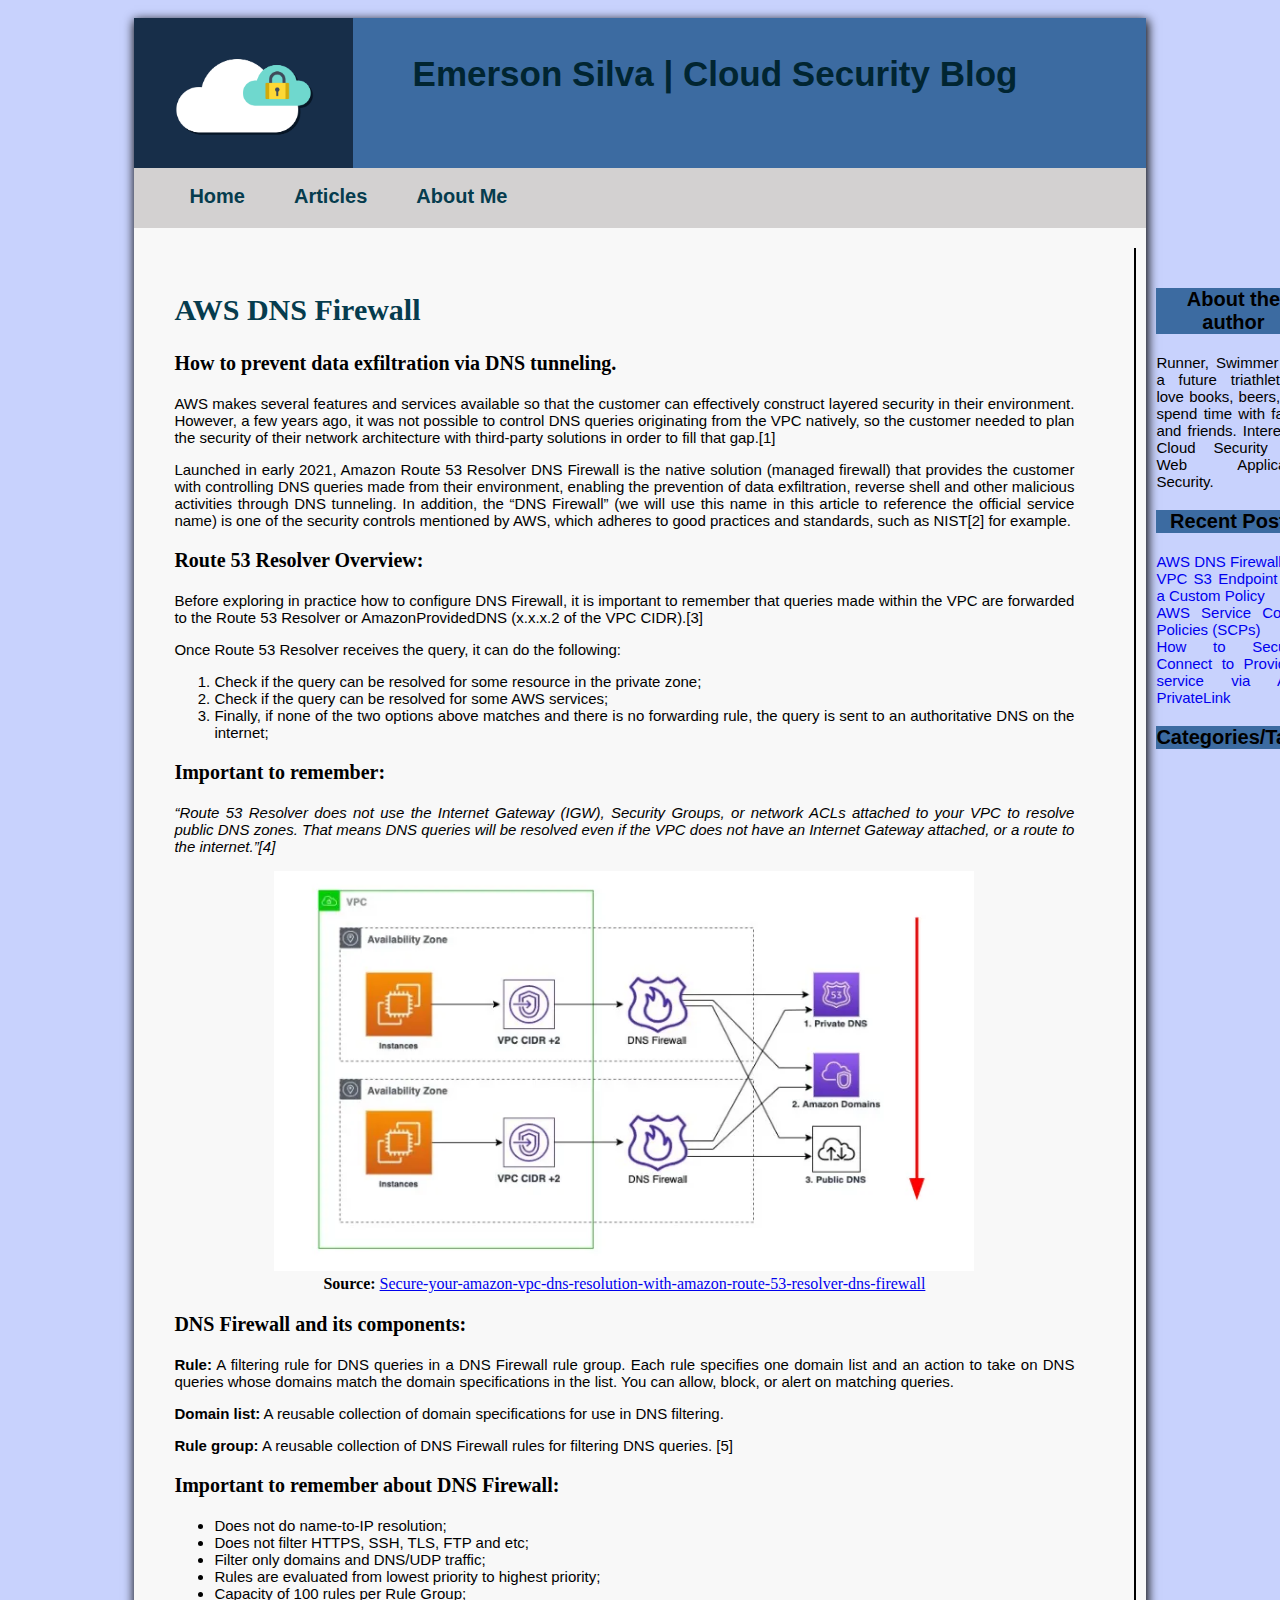
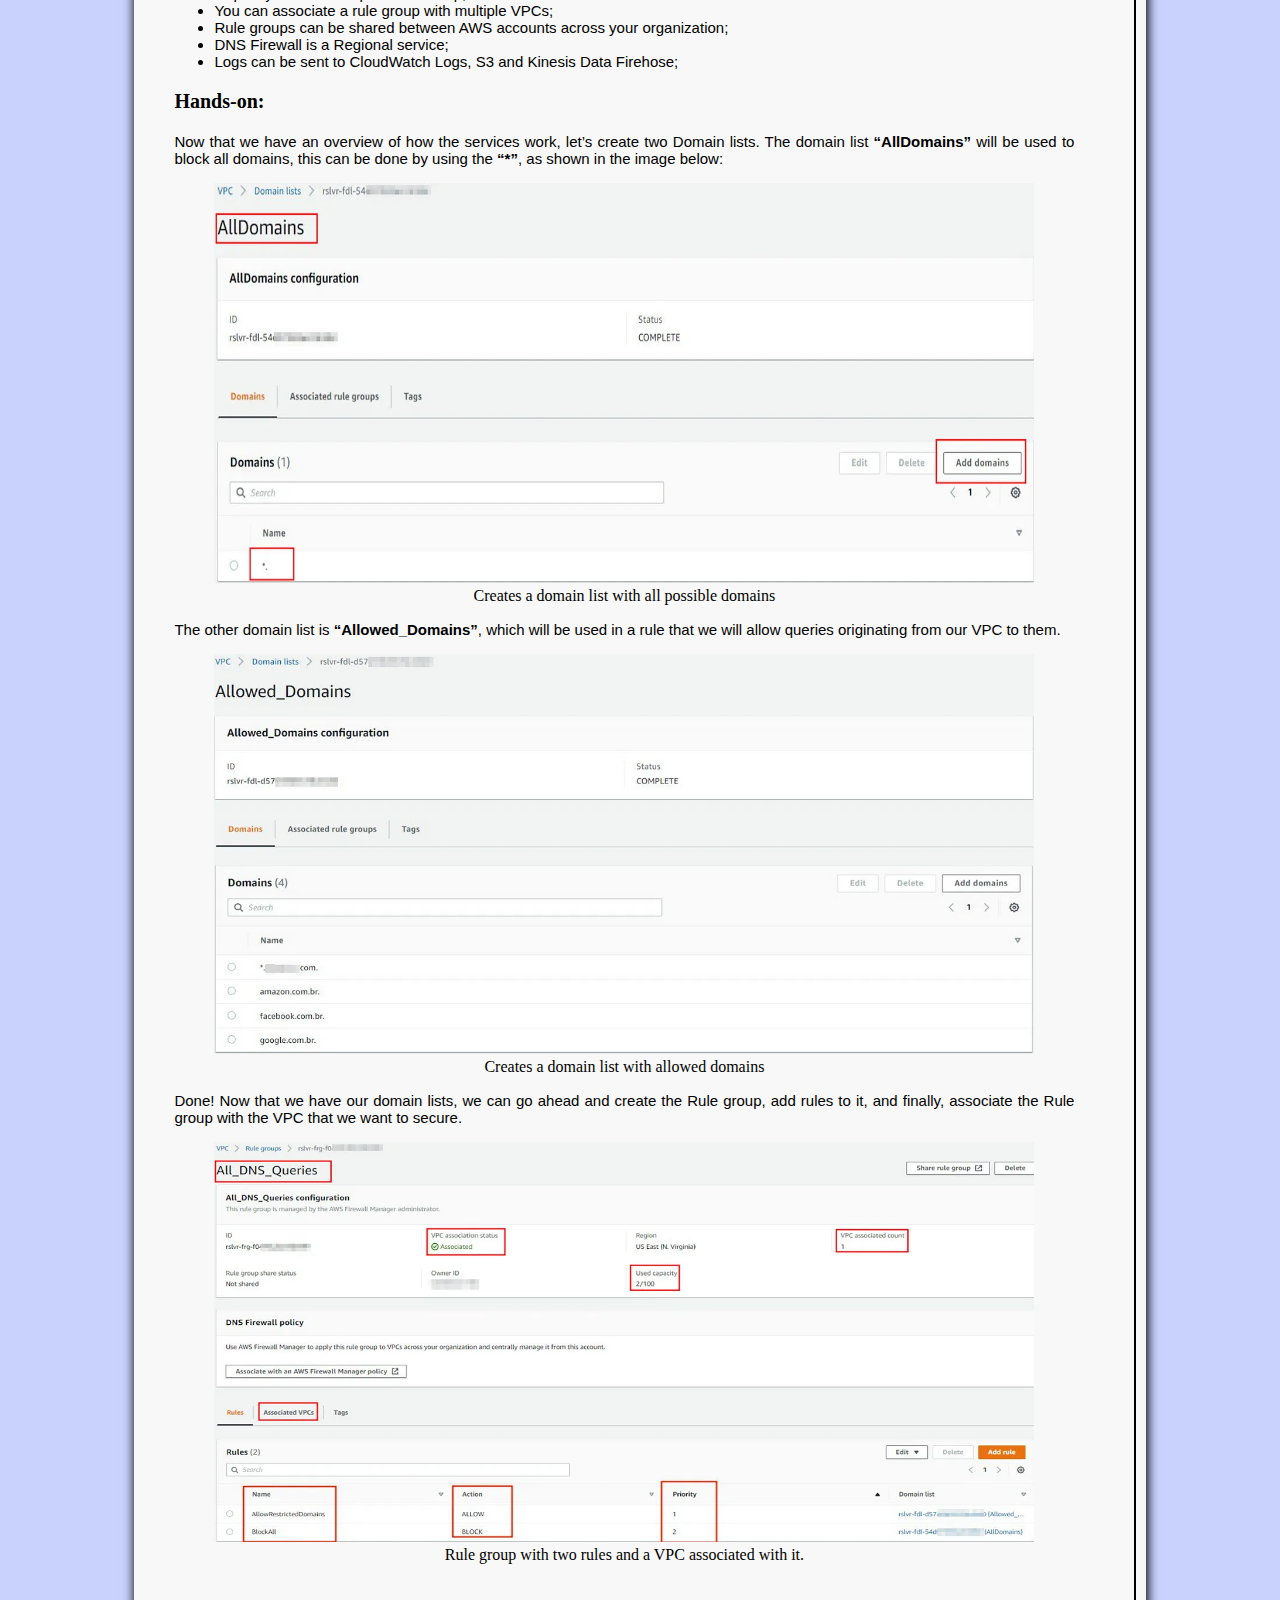
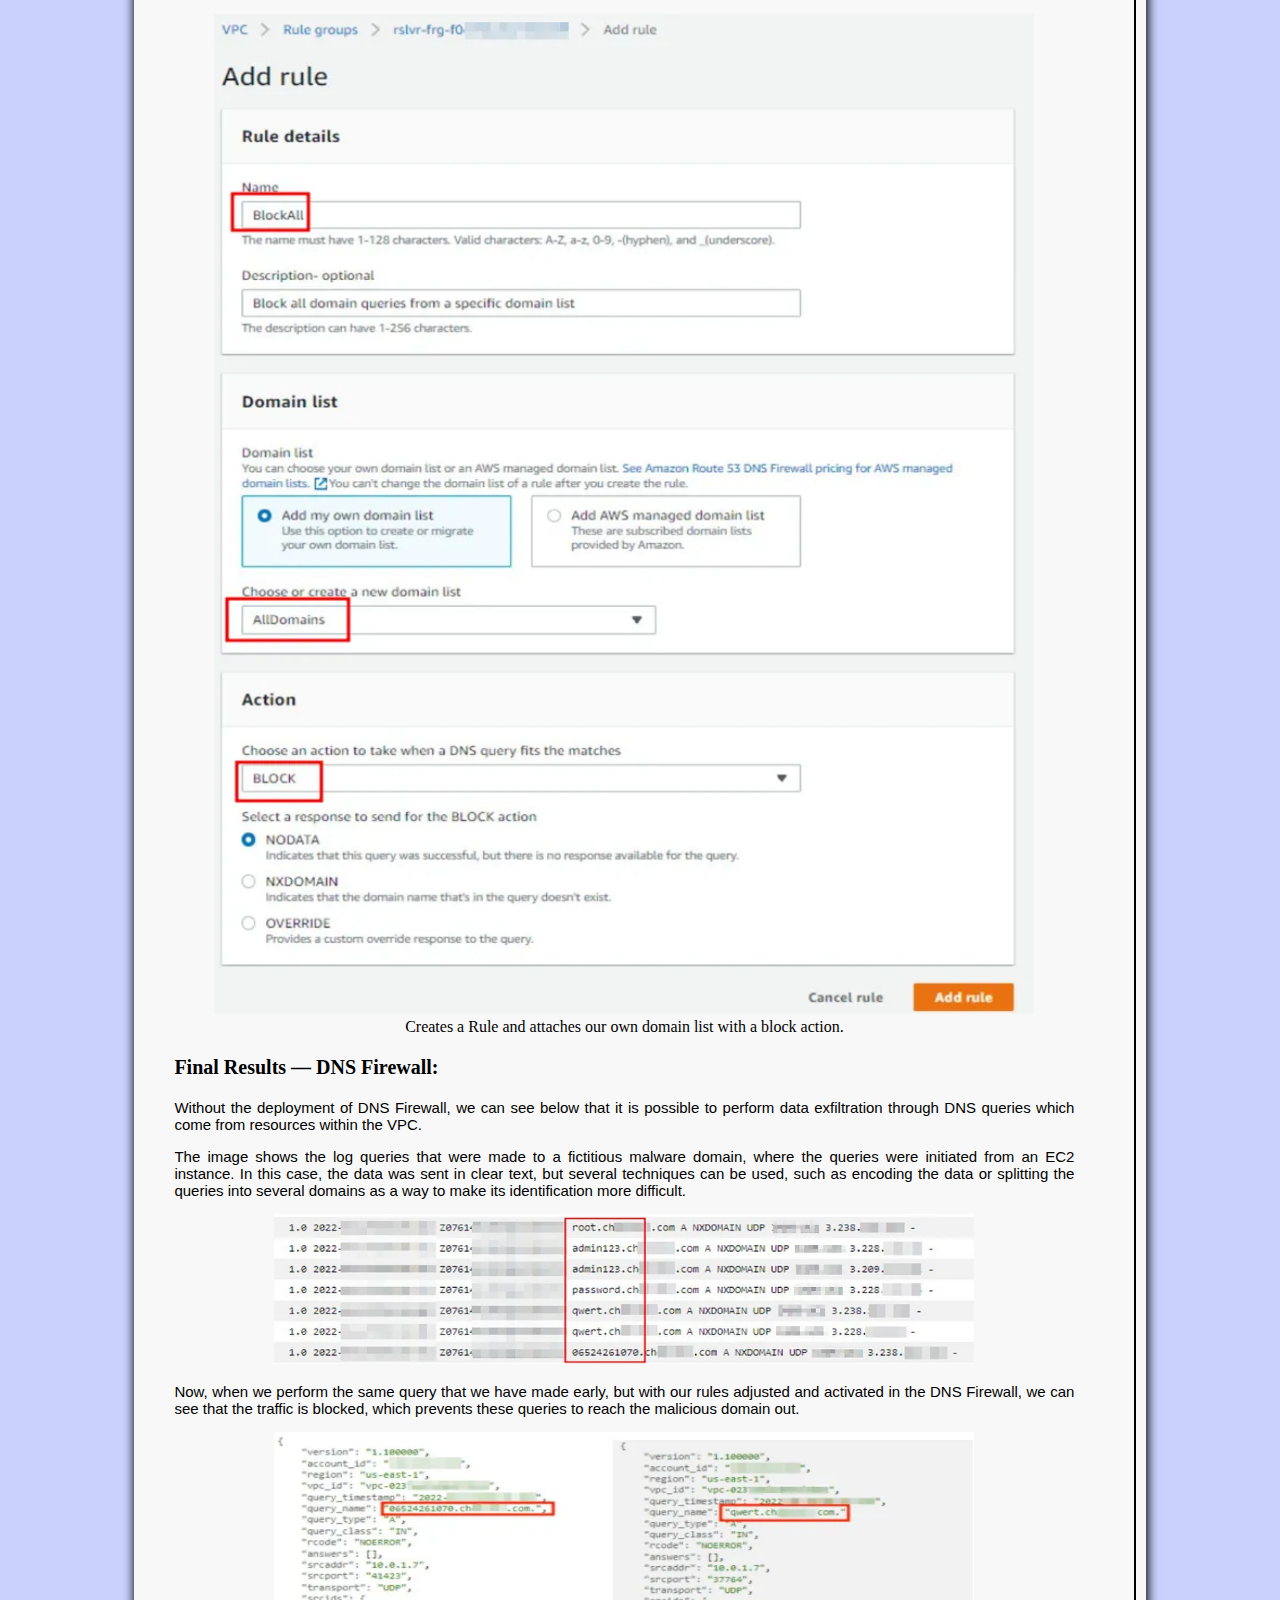
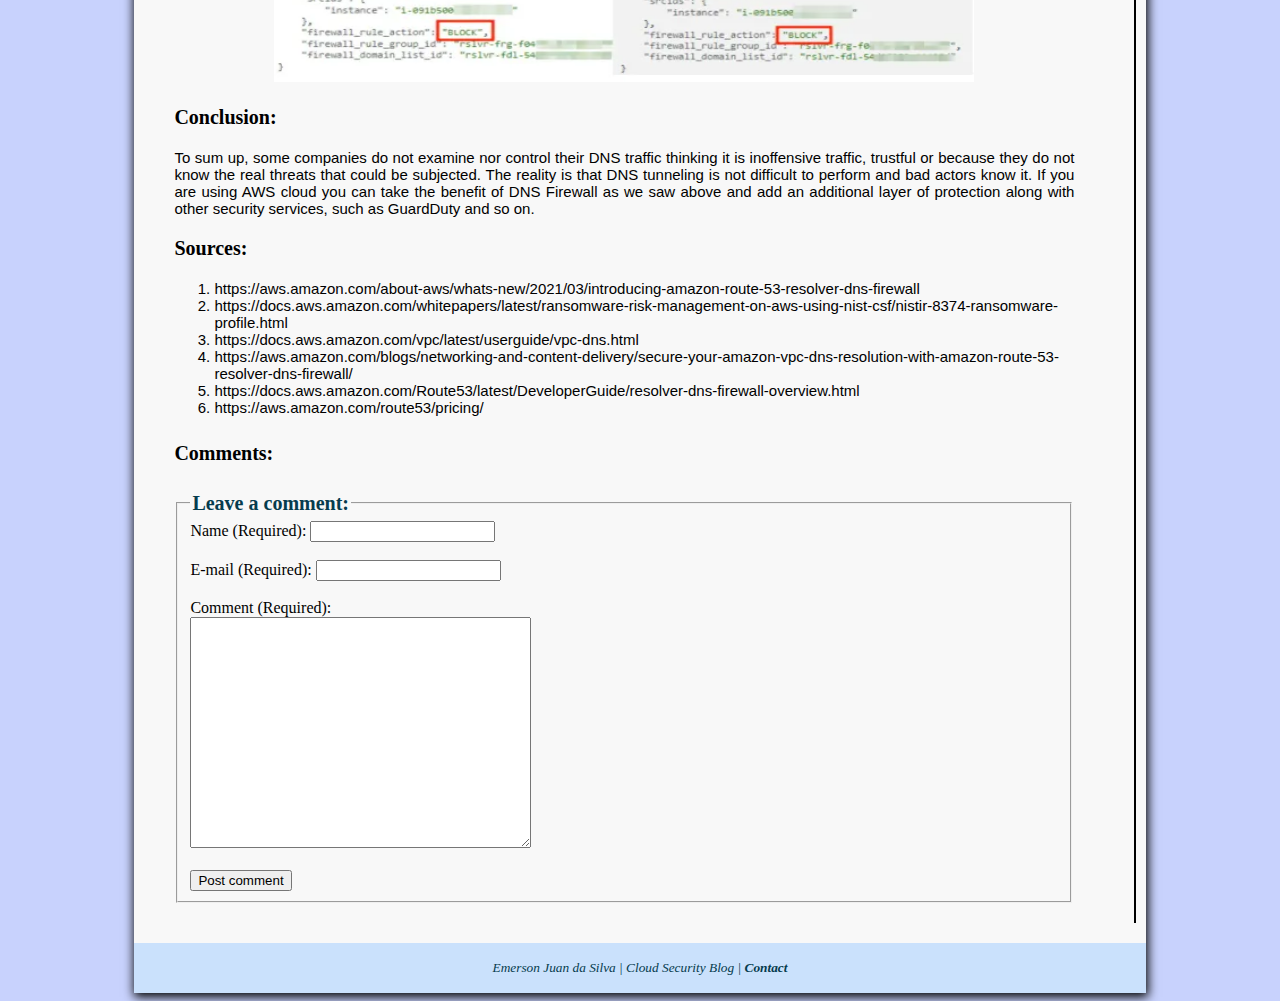
==== dnsfirewall.html @ 895846ac "CloudSecurity-Initial Version" ====
<!DOCTYPE html>
<html lang="en">

<head>
    <meta charset="utf-8">
    <title>DNS Firewall | Cloud Security</title>
    <link rel="stylesheet" href="./css/style.css">
    <script src="./js/main.js" defer></script>
</head>

<body id="container">
    <div id="wrapper">
        <header>
            <h1><a href="index.html">Emerson Silva | Cloud Security Blog</a></h1>
        </header>
        <nav>
            <ul>
                <li><a href="index.html">Home</a></li>
                <li><a href="articles.html">Articles</a></li>
                <li><a href="aboutme.html">About Me</a></li>
            </ul>
        </nav>
        <div id="flexBox">
            <main>
                <div class="fullArticle">
                    <h2>AWS DNS Firewall</h2>
                    <h3>How to prevent data exfiltration via DNS tunneling.</h3>
                    <p>AWS makes several features and services available so that the customer can effectively construct
                        layered security in their environment. However, a few years ago, it was not possible to control
                        DNS
                        queries originating from the VPC natively, so the customer needed to plan the security of their
                        network architecture with third-party solutions in order to fill that gap.[1]</p>
                    <p>
                        Launched in early 2021, Amazon Route 53 Resolver DNS Firewall is the native solution (managed
                        firewall) that provides the customer with controlling DNS queries made from their environment,
                        enabling the prevention of data exfiltration, reverse shell and other malicious activities
                        through
                        DNS tunneling. In addition, the “DNS Firewall” (we will use this name in this article to
                        reference
                        the official service name) is one of the security controls mentioned by AWS, which adheres to
                        good
                        practices and standards, such as NIST[2] for example.
                    </p>
                    <h3>Route 53 Resolver Overview:</h3>
                    <p>
                        Before exploring in practice how to configure DNS Firewall, it is important to remember that
                        queries
                        made within the VPC are forwarded to the Route 53 Resolver or AmazonProvidedDNS (x.x.x.2 of the
                        VPC
                        CIDR).[3]
                    </p>
                    <p>Once Route 53 Resolver receives the query, it can do the following:</p>
                    <ol>
                        <li>Check if the query can be resolved for some resource in the private zone;</li>
                        <li>Check if the query can be resolved for some AWS services;</li>
                        <li>Finally, if none of the two options above matches and there is no forwarding rule, the query
                            is
                            sent to an authoritative DNS on the internet;</li>
                    </ol>
                    <h3>Important to remember:</h3>
                    <p><i>“Route 53 Resolver does not use the Internet Gateway (IGW), Security Groups, or network ACLs
                            attached to your VPC to resolve public DNS zones. That means DNS queries will be resolved
                            even
                            if the VPC does not have an Internet Gateway attached, or a route to the internet.”[4]</i>
                    </p>
                    <figure>
                        <img src="./images/dnsFirewall_images/dnsRuleOrder.webp" width="700" height="400"
                            alt="Dns Firewall Rule Order">
                        <figcaption><b>Source: </b><a
                                href="https://aws.amazon.com/blogs/networking-and-content-delivery/secure-your-amazon-vpc-dns-resolution-with-amazon-route-53-resolver-dns-firewall" target="_blank">Secure-your-amazon-vpc-dns-resolution-with-amazon-route-53-resolver-dns-firewall</a>
                        </figcaption>
                    </figure>
                    <h3>DNS Firewall and its components:</h3>
                    <p><b>Rule:</b> A filtering rule for DNS queries in a DNS Firewall rule group. Each rule specifies
                        one
                        domain list and an action to take on DNS queries whose domains match the domain specifications
                        in
                        the list. You can allow, block, or alert on matching queries.</p>
                    <p><b>Domain list:</b> A reusable collection of domain specifications for use in DNS filtering.</p>
                    <p><b>Rule group:</b> A reusable collection of DNS Firewall rules for filtering DNS queries. [5]</p>
                    <h3>Important to remember about DNS Firewall:</h3>
                    <ul>
                        <li>Does not do name-to-IP resolution;</li>
                        <li>Does not filter HTTPS, SSH, TLS, FTP and etc;</li>
                        <li>Filter only domains and DNS/UDP traffic;</li>
                        <li>Rules are evaluated from lowest priority to highest priority;</li>
                        <li>Capacity of 100 rules per Rule Group;</li>
                        <li>You can associate a rule group with multiple VPCs;</li>
                        <li>Rule groups can be shared between AWS accounts across your organization;</li>
                        <li>DNS Firewall is a Regional service;</li>
                        <li>Logs can be sent to CloudWatch Logs, S3 and Kinesis Data Firehose;</li>
                    </ul>
                    <h3>Hands-on:</h3>
                    <p>Now that we have an overview of how the services work, let’s create two Domain lists. The domain
                        list
                        <b>“AllDomains”</b> will be used to block all domains, this can be done by using the <b>“*”</b>,
                        as
                        shown in the
                        image below:
                    </p>
                    <figure>
                        <img src="./images/dnsFirewall_images/allPossibleDomains.webp" width="820" height="400"
                            alt="All Possible Domains">
                        <figcaption>Creates a domain list with all possible domains</figcaption>
                    </figure>
                    <p>The other domain list is <b>“Allowed_Domains”</b>, which will be used in a rule that we will
                        allow
                        queries
                        originating from our VPC to them.</p>
                    <figure>
                        <img src="./images/dnsFirewall_images/allowedDomains.webp" width="820" height="400"
                            alt="Allowed Domains List">
                        <figcaption>Creates a domain list with allowed domains</figcaption>
                    </figure>
                    <p>Done! Now that we have our domain lists, we can go ahead and create the Rule group, add rules to
                        it,
                        and finally, associate the Rule group with the VPC that we want to secure.</p>
                    <figure>
                        <img src="./images/dnsFirewall_images/rulesAndVPC.webp" width="820" height="400"
                            alt="Rules and VPC">
                        <figcaption>Rule group with two rules and a VPC associated with it.</figcaption>
                    </figure>
                    <br>
                    <figure>
                        <img src="./images/dnsFirewall_images/blockActionForDomainList.webp" width="820" height="1000"
                            alt="Block Action For Domain List">
                        <figcaption>Creates a Rule and attaches our own domain list with a block action.</figcaption>
                    </figure>
                    <h3>Final Results — DNS Firewall:</h3>
                    <p>Without the deployment of DNS Firewall, we can see below that it is possible to perform data
                        exfiltration through DNS queries which come from resources within the VPC.</p>
                    <p>The image shows the log queries that were made to a fictitious malware domain, where the queries
                        were
                        initiated from an EC2 instance. In this case, the data was sent in clear text, but several
                        techniques can be used, such as encoding the data or splitting the queries into several domains
                        as a
                        way to make its identification more difficult.</p>
                    <img src="./images/dnsFirewall_images/queriesViaDNS.webp" width="700" height="150"
                        alt="Exfiltration via DNS">
                    <p>Now, when we perform the same query that we have made early, but with our rules adjusted and
                        activated in the DNS Firewall, we can see that the traffic is blocked, which prevents these
                        queries
                        to reach the malicious domain out.</p>
                    <img src="./images/dnsFirewall_images/blockExfiltration.webp" width="700" height="250"
                        alt="Block Exfiltration via DNS">
                    <h3>Conclusion:</h3>
                    <p>To sum up, some companies do not examine nor control their DNS traffic thinking it is inoffensive
                        traffic, trustful or because they do not know the real threats that could be subjected. The
                        reality
                        is that DNS tunneling is not difficult to perform and bad actors know it. If you are using AWS
                        cloud
                        you can take the benefit of DNS Firewall as we saw above and add an additional layer of
                        protection
                        along with other security services, such as GuardDuty and so on.</p>
                        <h3>Sources:</h3>
                        <ol>
                            <li>https://aws.amazon.com/about-aws/whats-new/2021/03/introducing-amazon-route-53-resolver-dns-firewall</li>
                            <li>https://docs.aws.amazon.com/whitepapers/latest/ransomware-risk-management-on-aws-using-nist-csf/nistir-8374-ransomware-profile.html</li>
                            <li>https://docs.aws.amazon.com/vpc/latest/userguide/vpc-dns.html</li>
                            <li>https://aws.amazon.com/blogs/networking-and-content-delivery/secure-your-amazon-vpc-dns-resolution-with-amazon-route-53-resolver-dns-firewall/</li>
                            <li>https://docs.aws.amazon.com/Route53/latest/DeveloperGuide/resolver-dns-firewall-overview.html</li>
                            <li>https://aws.amazon.com/route53/pricing/</li>
                        </ol>
                    <h4>Comments:</h4>
                    <h5 id="name"></h5>
                    <p id="comments"></p>
                    <form onsubmit="comments(event)">
                        <fieldset>
                            <legend>
                                Leave a comment:
                            </legend>
                            <label for="userName">Name (Required): </label>
                            <input type="text" name="userName" id="userName" required><br><br>
                            <label for="email">E-mail (Required):</label>
                            <input type="email" name="email" id="email" required><br><br>
                            <label for="comment">Comment (Required):</label><br>
                            <textarea name="comment" id="comment" rows="15" cols="40"></textarea><br>
                            <label for="submit"></label><br>
                            <input type="submit" name="submit" id="submit" value="Post comment">
                        </fieldset>
                    </form>
                </div>
            </main>
            <aside>
                <div id="authorBox">
                    <h3>About the author</h3>
                    <p>Runner, Swimmer and a future triathlete. I love books, beers, and spend time with family and
                        friends. Interest in Cloud Security and Web Application Security.</p>
                </div>
                <div id="recentPostsBox">
                    <h3>Recent Posts</h3>
                    <a href="dnsfirewall.html">AWS DNS Firewall</a><br>
                    <a href="vpcendpoint.html">VPC S3 Endpoint with a Custom Policy</a><br>
                    <a href="scps.html">AWS Service Control Policies (SCPs)</a><br>
                    <a href="privatelink.html">How to Securely Connect to Provider’s service via AWS PrivateLink</a>
                </div>
                <div id="tagsBox">
                    <h3>Categories/Tags</h3>
                </div>
            </aside>
        </div>
        <footer>
            <small><i>Emerson Juan da Silva | Cloud Security Blog | <a href="aboutme.html">Contact</a></i></small>
        </footer>
    </div>
    </body>
</html>
---- css/style.css ----
* {
    box-sizing: border-box;
}

body {
    background-color: rgb(200, 210, 253);
    padding-top: 10px;
}

#wrapper {
    width: 80%;
    /*Define 80% of page layout for wrapper ID*/
    min-width: 320px;
    max-width: 1200px;
    background-color: rgb(248, 248, 248);
    text-align: center;
    margin: auto;
    box-shadow: 1px 3px 10px 1px;
}

#flexBox {
    display: flex;
    /*Property to configure a flex container*/
}

header {
    background-image: url(../images/cloudSec.webp);
    background-repeat: no-repeat;
    background-size: contain;
    background-color: rgb(60, 107, 161);
    height: 150px;
    padding: 15px;
}

h1 a {
    color: rgb(1, 37, 49);
    text-decoration: none;
    font-family: 'Segoe UI', Tahoma, Geneva, Verdana, sans-serif;
    font-size: 35px;
    padding-left: 150px;

}

nav {
    background-color: rgb(211, 209, 209);
    height: 60px;
    padding-top: 1px;
    text-align: left;
}

nav ul {
    list-style-type: none;
    /*Removes the list markers*/
}

nav a {
    text-decoration: none;
    /*Removes underline from the navigation hyperlinks*/
    padding-right: 15px;
    /*Add some space between the hyperlinks*/
    font-family: 'Segoe UI', Tahoma, Geneva, Verdana, sans-serif;
    font-size: 20px;
    font-weight: bold;
    margin: 15px;
    color: rgb(6, 60, 78);
}

nav a:hover {
    background-color: rgb(60, 107, 161);
}

nav li {
    display: inline;
    /*To render the list items horizontally*/
}

#searchBox {
    float: right;
    /*Define searchbox to right side of nav bar*/
    padding-right: 100px;
    margin-right: 5px;
}

main {
    flex: 8;
    /*Configure proportional flexible items*/
    margin: 20px;
    padding: 20px;
}

aside {
    flex: 2;
    /*Configure proportional flexible items*/
    border-left: 2px solid;
    margin: 20px;
    padding: 20px;
}

footer {
    background-color: rgb(202, 225, 252);
    height: 50px;
    padding-top: 15px;
    color: rgb(6, 60, 78);
}

footer a {
    text-decoration: none;
    color: rgb(6, 60, 78);
    font-weight: bold;
}

.articles h2 {
    font-size: 30px;
    color: rgb(6, 60, 78);
}

.articles h3 {
    font-size: 20px;
    color: rgb(128, 126, 126);
}

.articles {
    border-bottom: 2px solid rgb(211, 209, 209);
    margin: 10px;
    text-align: justify;
    font-family: 'Segoe UI', Tahoma, Geneva, Verdana, sans-serif;
}

.articles a {
    text-decoration: none;
    font-weight: bold;
    color: rgb(6, 60, 78);
}

#authorBox h3 {
    text-align: center;
    font-family: 'Segoe UI', Tahoma, Geneva, Verdana, sans-serif;
    background-color: rgb(60, 107, 161);
    font-size: 20px;
}

#authorBox {
    text-align: justify;
    font-size: 15px;
    font-family: 'Segoe UI', Tahoma, Geneva, Verdana, sans-serif;
}

#recentPostsBox h3 {
    text-align: center;
    font-family: 'Segoe UI', Tahoma, Geneva, Verdana, sans-serif;
    background-color: rgb(60, 107, 161);
    font-size: 20px;
}

#recentPostsBox {
    text-align: justify;
    font-size: 15px;
    font-family: 'Segoe UI', Tahoma, Geneva, Verdana, sans-serif;
}

#recentPostsBox a {
    text-decoration: none;
}

#tagsBox h3 {
    text-align: center;
    font-family: 'Segoe UI', Tahoma, Geneva, Verdana, sans-serif;
    background-color: rgb(60, 107, 161);
    font-size: 20px;
}

#tagsBox {
    text-align: justify;
    font-size: 15px;
    font-family: 'Segoe UI', Tahoma, Geneva, Verdana, sans-serif;
}

#aboutme h2 {
    text-align: left;
    font-size: 30px;
    color: rgb(6, 60, 78);
}

#aboutme p {
    text-align: justify;
    font-size: 15px;
    font-family: 'Segoe UI', Tahoma, Geneva, Verdana, sans-serif;
}

#aboutme form legend {
    text-align: left;
    font-size: 20px;
    color: rgb(6, 60, 78);
    font-weight: bold;
}

#aboutme form {
    text-align: left;
}

.fullArticle h2 {
    text-align: left;
    font-size: 30px;
    color: rgb(6, 60, 78);
}

.fullArticle h3 {
    text-align: left;
    font-size: 20px;
    color: black;
}

.fullArticle p {
    text-align: justify;
    font-size: 15px;
    font-family: 'Segoe UI', Tahoma, Geneva, Verdana, sans-serif;
}

.fullArticle ul {
    text-align: justify;
    font-size: 15px;
    font-family: 'Segoe UI', Tahoma, Geneva, Verdana, sans-serif;
}

.fullArticle ol {
    text-align: justify;
    font-size: 15px;
    font-family: 'Segoe UI', Tahoma, Geneva, Verdana, sans-serif;
}

.fullArticle dt {
    text-align: justify;
    font-size: 15px;
    font-family: 'Segoe UI', Tahoma, Geneva, Verdana, sans-serif;
    font-weight: bold;
}

.fullArticle dd {
    text-align: justify;
    font-size: 15px;
    font-family: 'Segoe UI', Tahoma, Geneva, Verdana, sans-serif;
}

.fullArticle form legend {
    text-align: left;
    font-size: 20px;
    color: rgb(6, 60, 78);
    font-weight: bold;
}

.fullArticle form {
    text-align: left;
}

.fullArticle h4 {
    text-align: left;
    font-size: 20px;
    color: black;
}

.fullArticle h5 {
    text-align: left;
    font-size: 15px;
    color: black;
}

/*Display the flex items in a different order*/
main {
    order: 1;
}

/*Display the flex items in a different order*/
aside {
    order: 2;
}



@media only screen and (max-width: 1200px) {

    /*Display for tablet*/
    body {
        margin: 0px;
    }

    header {
        background-color: rgb(60, 107, 161);
    }

    h1 {
        display: none;
    }

    aside {
        display: none;
    }

    img {
        display: none
    }

    #wrapper {
        width: 768px;
    }

    nav {
        background-color: rgb(60, 107, 161);
    }

    nav ul {
        text-align: center;
        margin: 0px;
    }

    nav ul li {
        display: inline-block;
        padding: 0.3em
    }

    nav a {
        color: white;
    }
}

@media only screen and (max-width: 768px) {

    /*Display for mobile*/
    body {
        margin: 0px;
    }

    header {
        background-color: rgb(60, 107, 161);
    }

    h1 {
        display: none;
    }

    aside {
        display: none;
    }

    img {
        display: none;
    }

    #wrapper {
        width: 460px;
    }

    nav {
        width: auto;
        margin: 10px;
        background-color: white;
    }

    nav ul {
        text-align: center;
        padding: 0px;
    }

    nav ul li {
        display: block;
        margin-left: 0px;
        border: 1px solid black;
    }

    nav a {
        color: darkblue;
        font-weight: bold;
    }
}
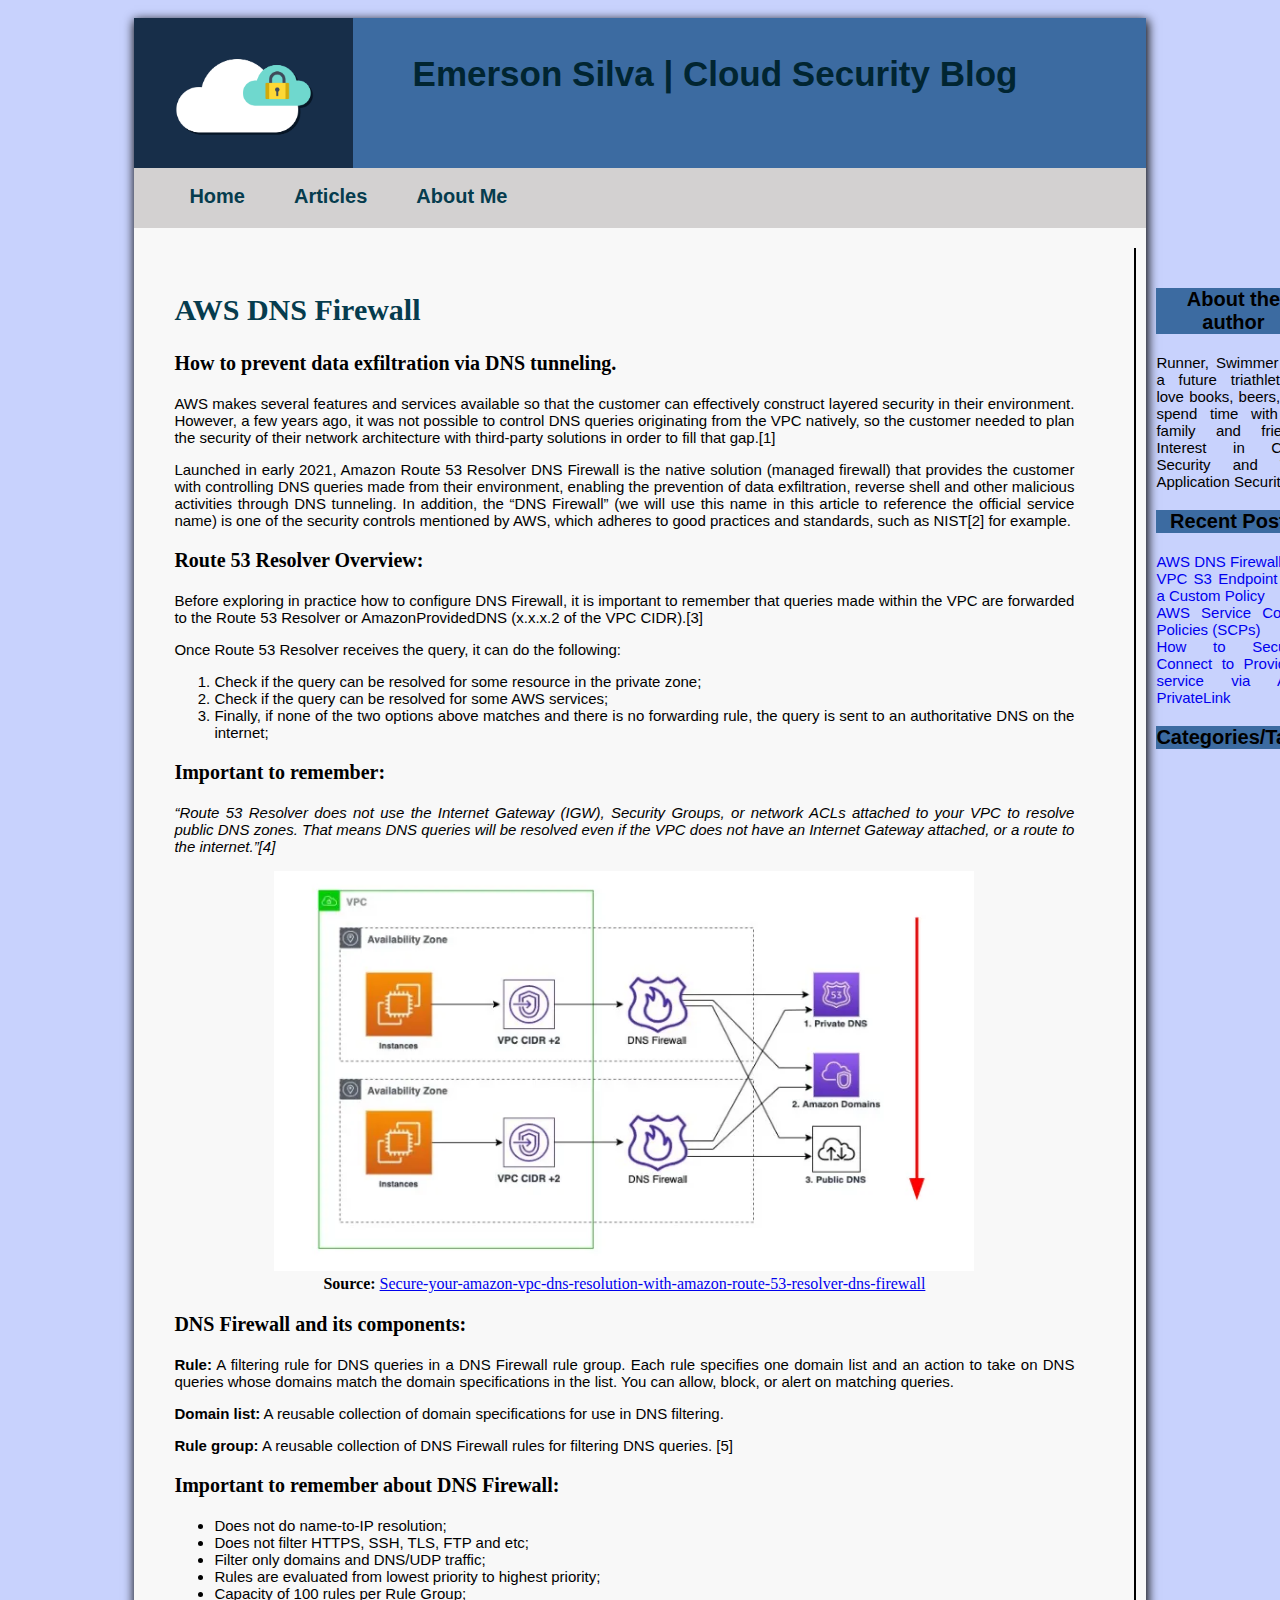
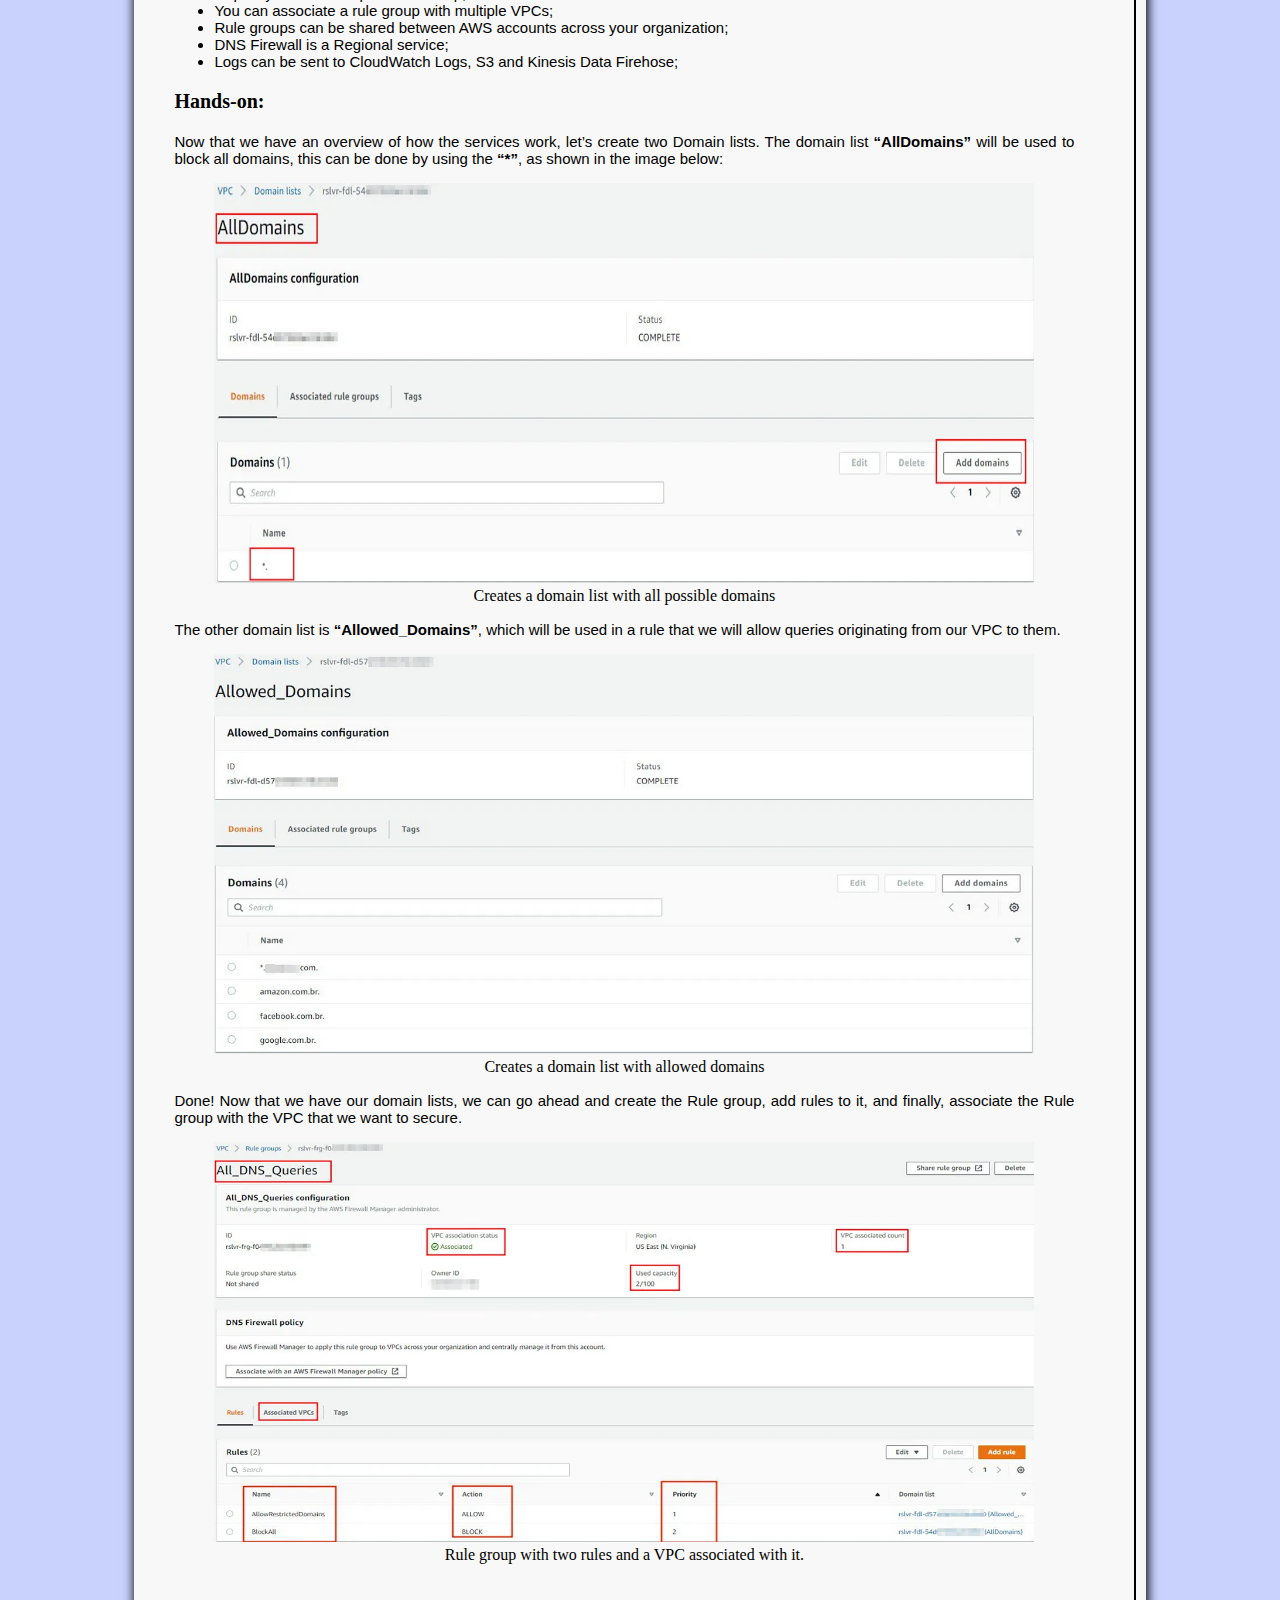
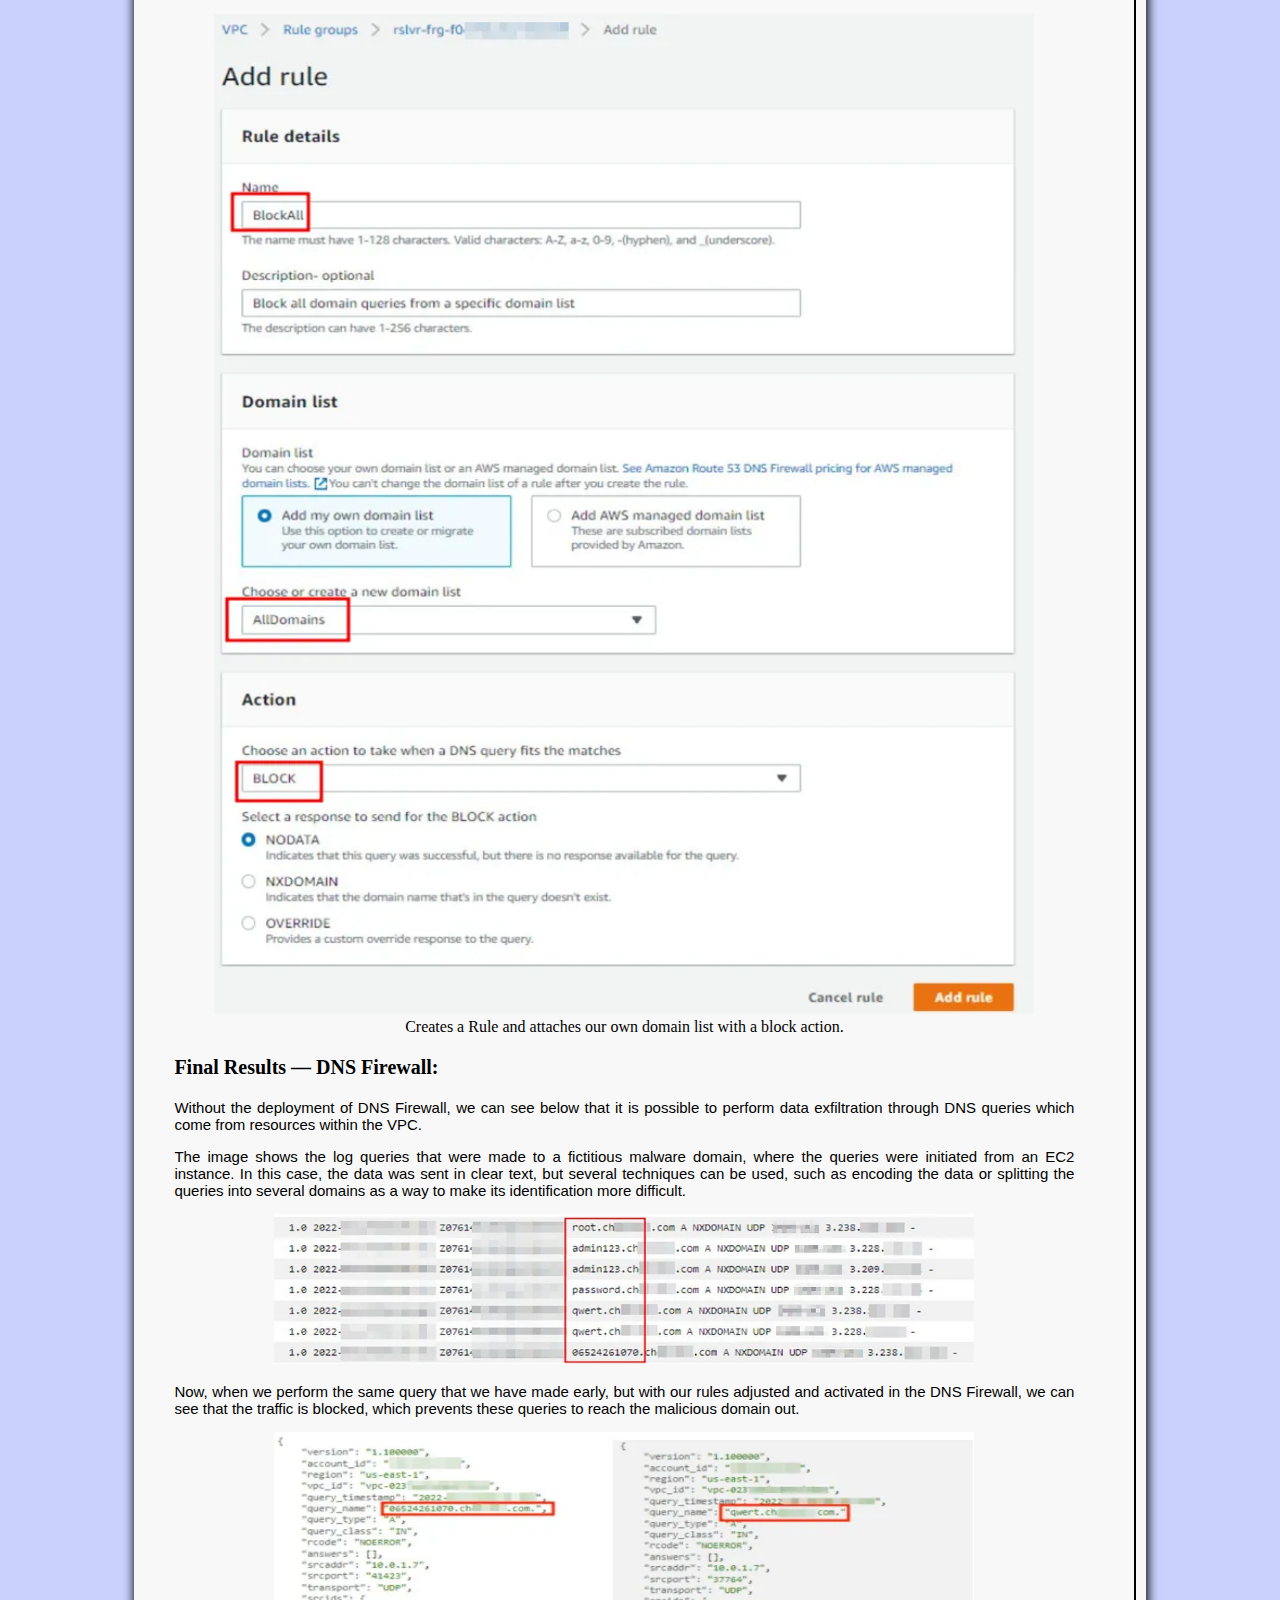
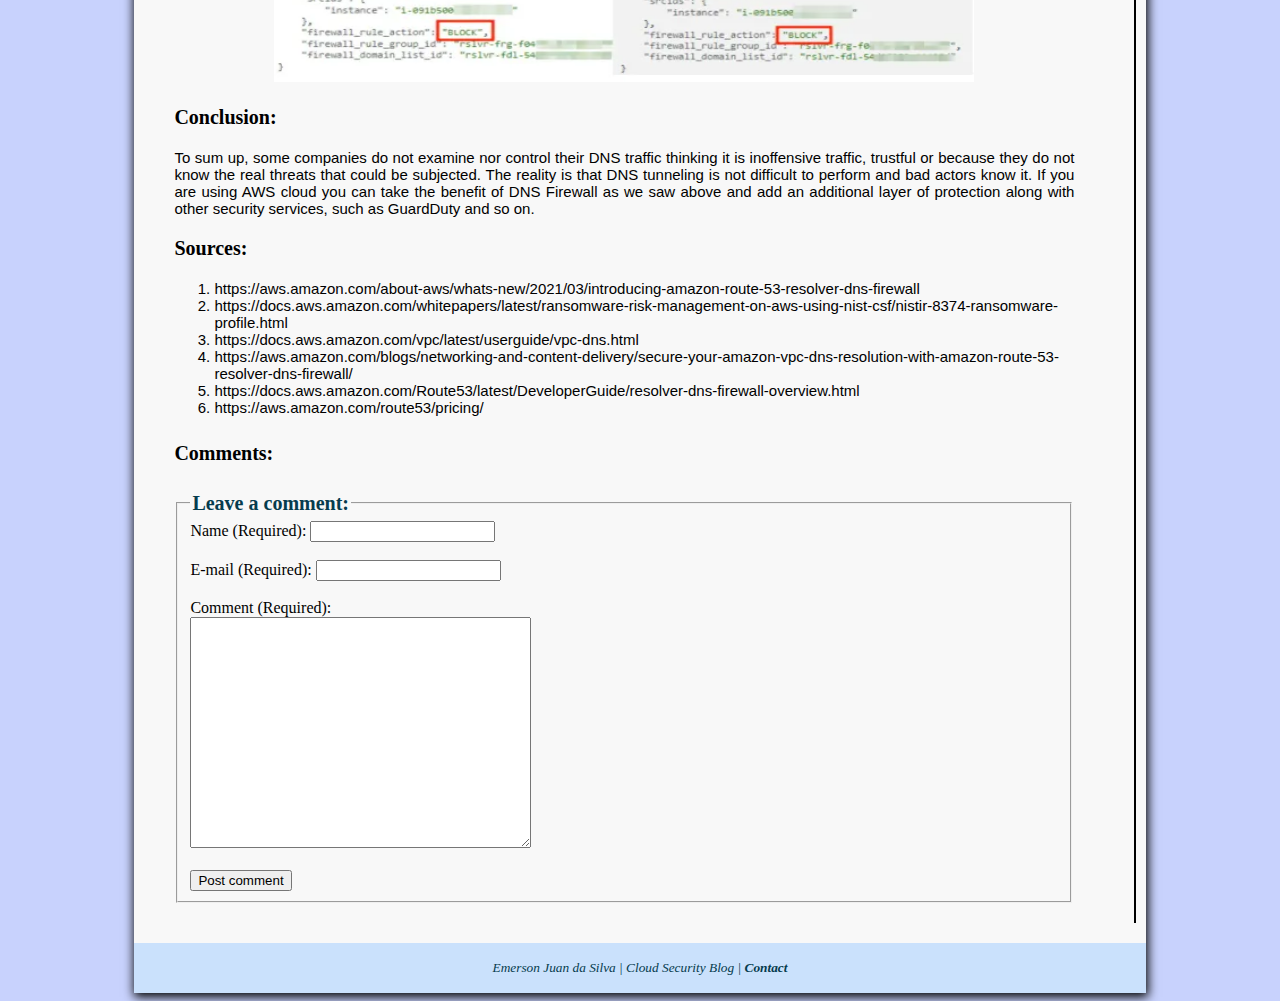
==== commit 5a60aca5: "Modified text" ====
--- a/dnsfirewall.html
+++ b/dnsfirewall.html
@@ -184,7 +184,7 @@
             <aside>
                 <div id="authorBox">
                     <h3>About the author</h3>
-                    <p>Runner, Swimmer and a future triathlete. I love books, beers, and spend time with family and
+                    <p>Runner, Swimmer and a future triathlete. I love books, beers, and spend time with my family and
                         friends. Interest in Cloud Security and Web Application Security.</p>
                 </div>
                 <div id="recentPostsBox">
